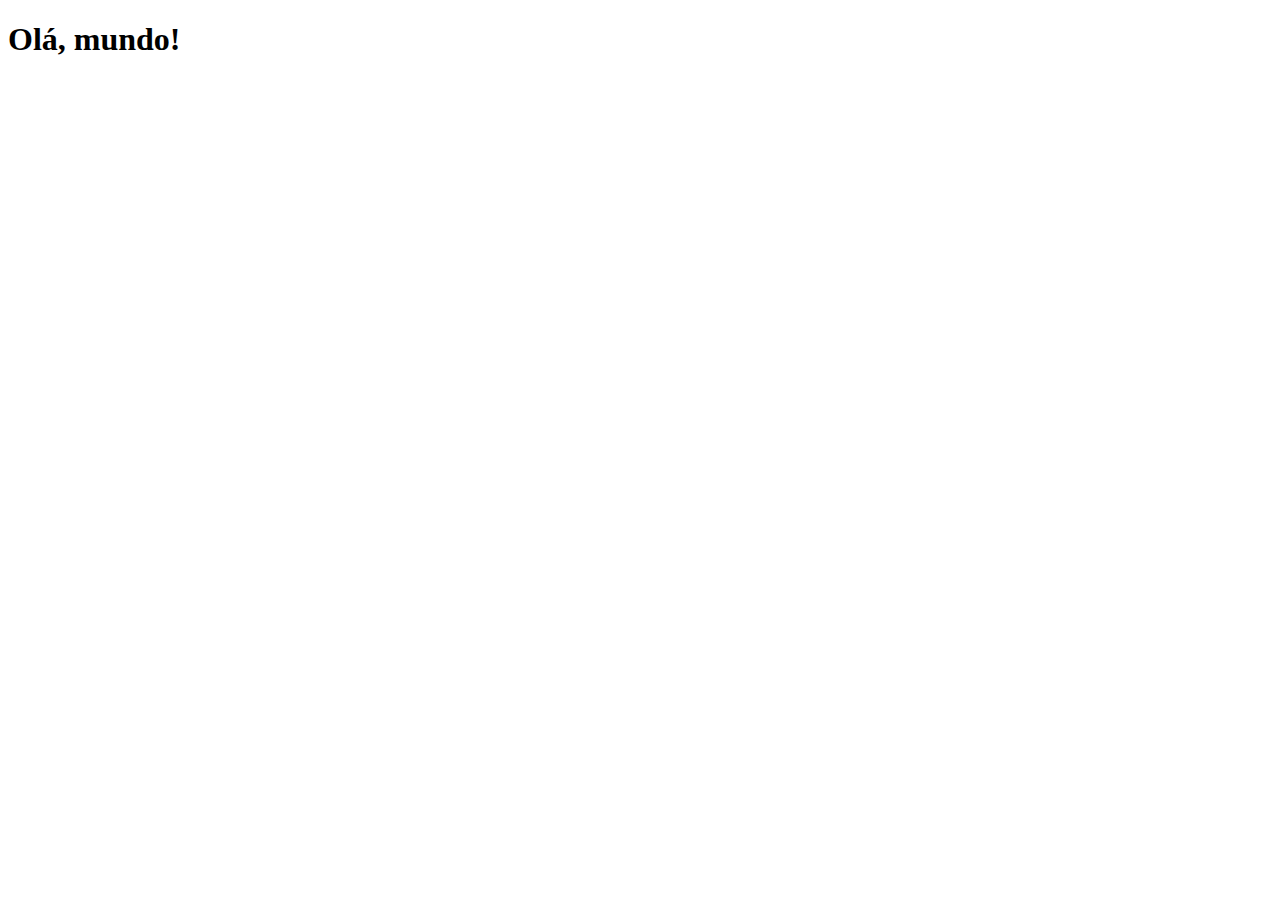
==== index.html @ 6a24a553 "Criei a página principal" ====
<!DOCTYPE html>
<html lang="pt-br">
<head>
    <meta charset="UTF-8">
    <meta name="viewport" content="width=device-width, initial-scale=1.0">
    <title>Projeto Redes Sociais</title>
    <link rel="shortcut icon" href="favicon.ico" type="image/x-icon">
</head>
<body>
    <h1>Olá, mundo!</h1>
</body>
</html>
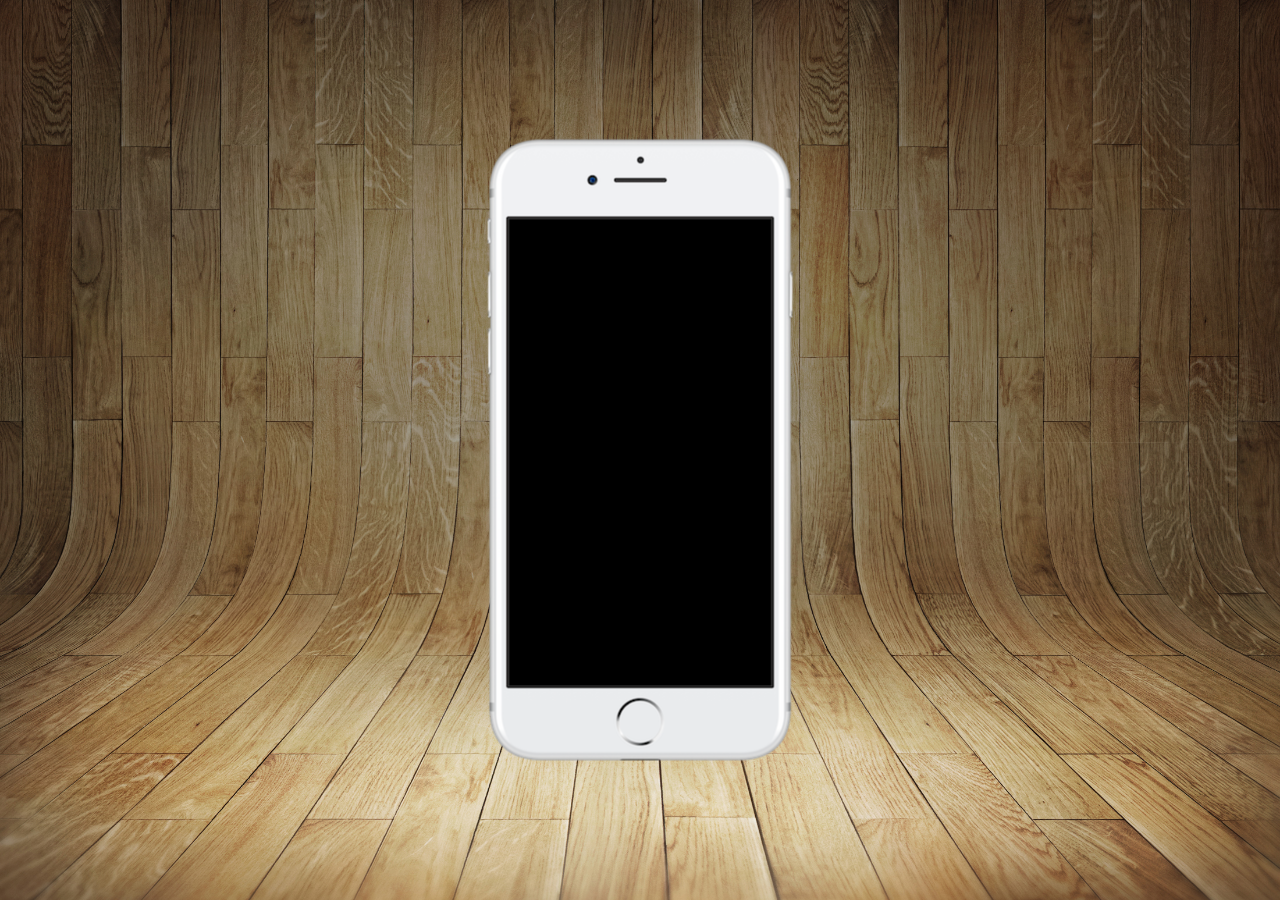
==== commit 63ae6c50: "Atualizei o estilo" ====
--- a/index.html
+++ b/index.html
@@ -5,8 +5,17 @@
     <meta name="viewport" content="width=device-width, initial-scale=1.0">
     <title>Projeto Redes Sociais</title>
     <link rel="shortcut icon" href="favicon.ico" type="image/x-icon">
+    <link rel="stylesheet" href="estilos/style.css">
 </head>
 <body>
-    <h1>Olá, mundo!</h1>
+    <main>
+        <section id="telefone">
+
+        </section>
+
+        <section id="redes sociais">
+
+        </section>
+    </main>
 </body>
 </html>
--- a/estilos/style.css
+++ b/estilos/style.css
@@ -0,0 +1,36 @@
+@charset "UTF-8";
+
+* {
+    margin: 0px;
+    padding: 0px;
+    font-family: Arial, Helvetica, sans-serif;
+}
+
+html, body{
+    height: 100vh;
+    width: 100vw;
+    background-color: black;
+}
+
+body{
+    background: url(../imagens/fundo-madeira.jpg) no-repeat top center;
+    background-size: cover;
+    background-attachment: fixed;
+}
+
+main{
+    position: relative;
+    height: 100vh;
+    
+}
+
+section#telefone{
+    position: absolute;
+    top: 50%;
+    left: 50%;
+    transform: translate(-50%, -50%);
+
+    height: 627px;
+    width: 311px;
+    background: url(../imagens/frame-iphone.png) no-repeat;
+}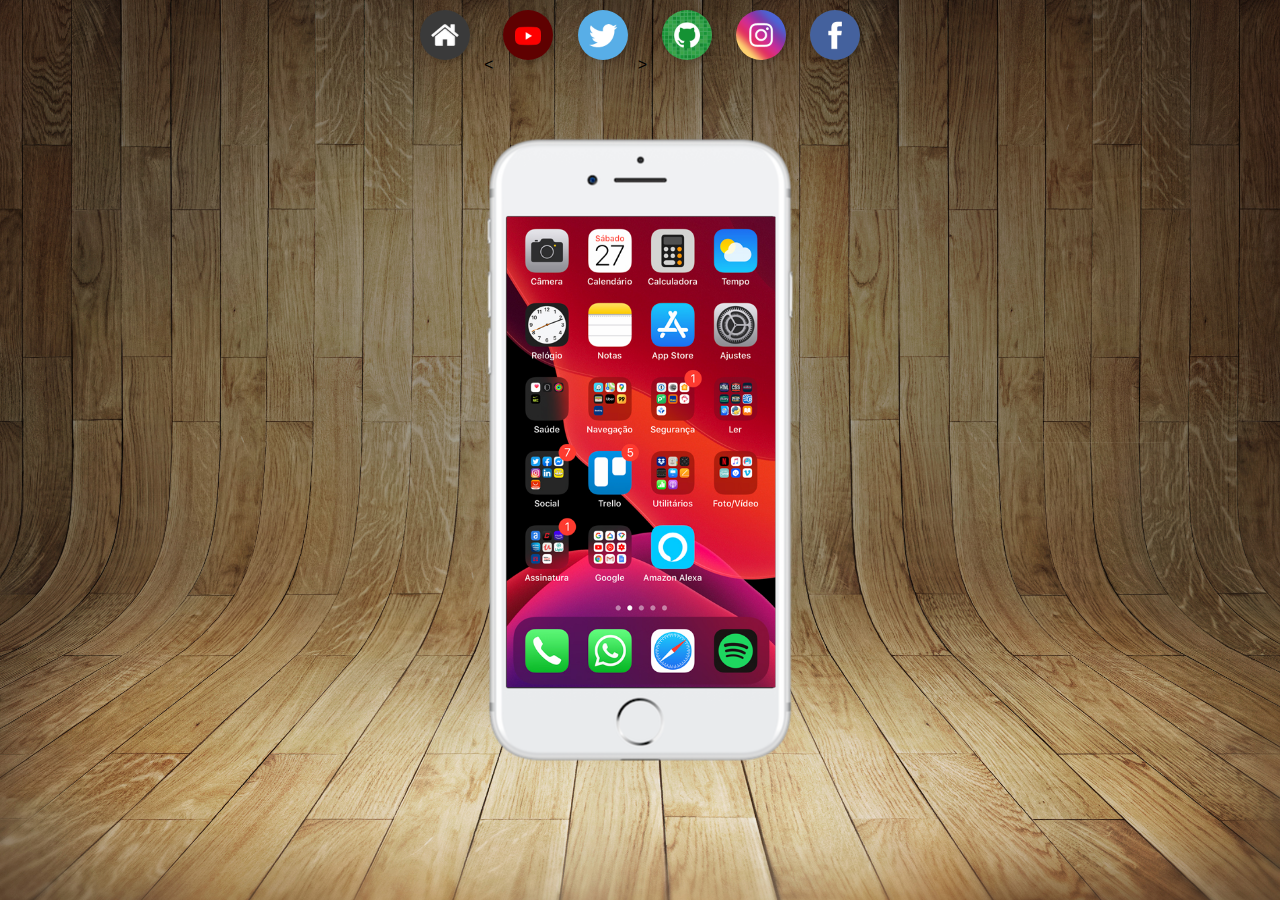
==== commit c9b6d37f: "Criei os botões das redes sociais" ====
--- a/index.html
+++ b/index.html
@@ -10,10 +10,18 @@
 <body>
     <main>
         <section id="telefone">
-
+            <iframe src="home.html" frameborder="0" name="tela" id="tela">
+                <p>Seu navegador não é compativél com isso</p>
+            </iframe>
         </section>
 
-        <section id="redes sociais">
+        <section id="redes">
+            <a href="" target="tela"> <img src="imagens/logo-home.jpg" alt="home"></a> 
+            <<a href="" target="tela"><img src="imagens/logo-youtube.jpg" alt="youtube"></a>
+            <a href="" target="tela"><img src="imagens/logo-twitter.jpg" alt="twitter"></a>>
+            <a href="" target="tela"><img src="imagens/logo-github.jpg" alt="github"></a>
+            <a href="" target="tela"><img src="imagens/logo-instagram.jpg" alt="instagram"></a>
+            <a href="" target="tela"><img src="imagens/logo-facebook.jpg" alt="facebook"></a>
 
         </section>
     </main>
--- a/estilos/style.css
+++ b/estilos/style.css
@@ -16,6 +16,7 @@
     background: url(../imagens/fundo-madeira.jpg) no-repeat top center;
     background-size: cover;
     background-attachment: fixed;
+
 }
 
 main{
@@ -33,4 +34,31 @@
     height: 627px;
     width: 311px;
     background: url(../imagens/frame-iphone.png) no-repeat;
+    
+}
+
+iframe#tela{
+    position: relative;
+    top: 80px;
+    left: 22px;
+    width: 269px;
+    height: 471px;
+}
+
+section#redes{
+    text-align: center;
+}
+section#redes > a > img{
+    width: 50px;
+    margin: 10px;
+    border-radius: 50%;
+    box-shadow: 2px 2px 5px rgba(0, 0, 0, 0.189);
+    box-sizing: border-box;
+}
+
+section#redes img:hover{
+    border: 2px solid rgba(255, 255, 255, 0.77);
+    transform: translate(-1px, -1px);
+    box-shadow: 5px 5px 10px rgba(0, 0, 0, 0.323);
+    transition: transform 1s;
 }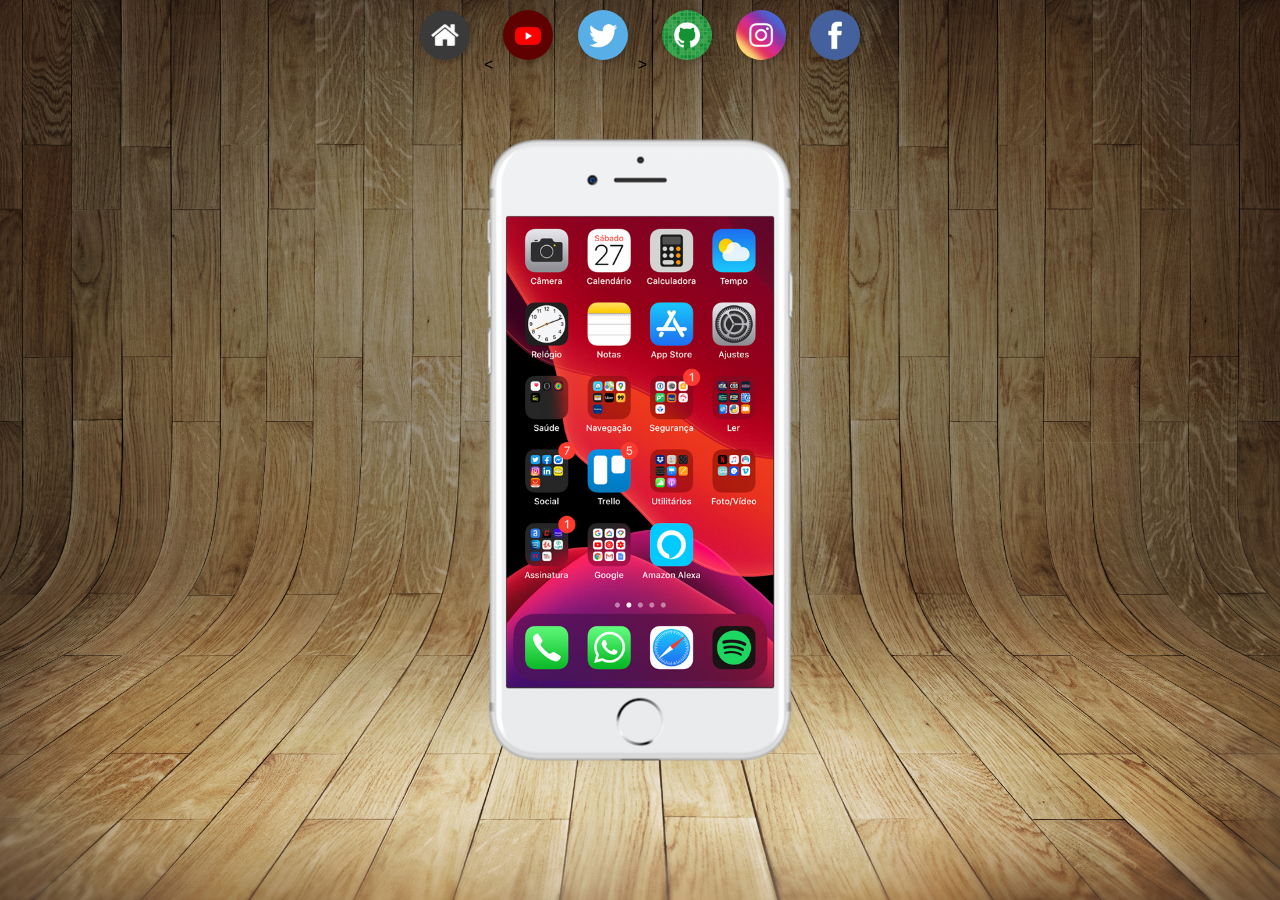
==== commit 6dfebd32: "editei as redes sociais" ====
--- a/index.html
+++ b/index.html
@@ -16,12 +16,12 @@
         </section>
 
         <section id="redes">
-            <a href="" target="tela"> <img src="imagens/logo-home.jpg" alt="home"></a> 
-            <<a href="" target="tela"><img src="imagens/logo-youtube.jpg" alt="youtube"></a>
-            <a href="" target="tela"><img src="imagens/logo-twitter.jpg" alt="twitter"></a>>
-            <a href="" target="tela"><img src="imagens/logo-github.jpg" alt="github"></a>
-            <a href="" target="tela"><img src="imagens/logo-instagram.jpg" alt="instagram"></a>
-            <a href="" target="tela"><img src="imagens/logo-facebook.jpg" alt="facebook"></a>
+            <a href="home.html" target="tela"> <img src="imagens/logo-home.jpg" alt="home"></a> 
+            <<a href="youtube.html" target="tela"><img src="imagens/logo-youtube.jpg" alt="youtube"></a>
+            <a href="twitter.html" target="tela"><img src="imagens/logo-twitter.jpg" alt="twitter"></a>>
+            <a href="github.html" target="tela"><img src="imagens/logo-github.jpg" alt="github"></a>
+            <a href="instagram.html" target="tela"><img src="imagens/logo-instagram.jpg" alt="instagram"></a>
+            <a href="facebook.html" target="tela"><img src="imagens/logo-facebook.jpg" alt="facebook"></a>
 
         </section>
     </main>
--- a/estilos/style.css
+++ b/estilos/style.css
@@ -41,7 +41,7 @@
     position: relative;
     top: 80px;
     left: 22px;
-    width: 269px;
+    width: 267px;
     height: 471px;
 }
 
@@ -60,5 +60,5 @@
     border: 2px solid rgba(255, 255, 255, 0.77);
     transform: translate(-1px, -1px);
     box-shadow: 5px 5px 10px rgba(0, 0, 0, 0.323);
-    transition: transform 1s;
+    transition: transform 0.5s;
 }